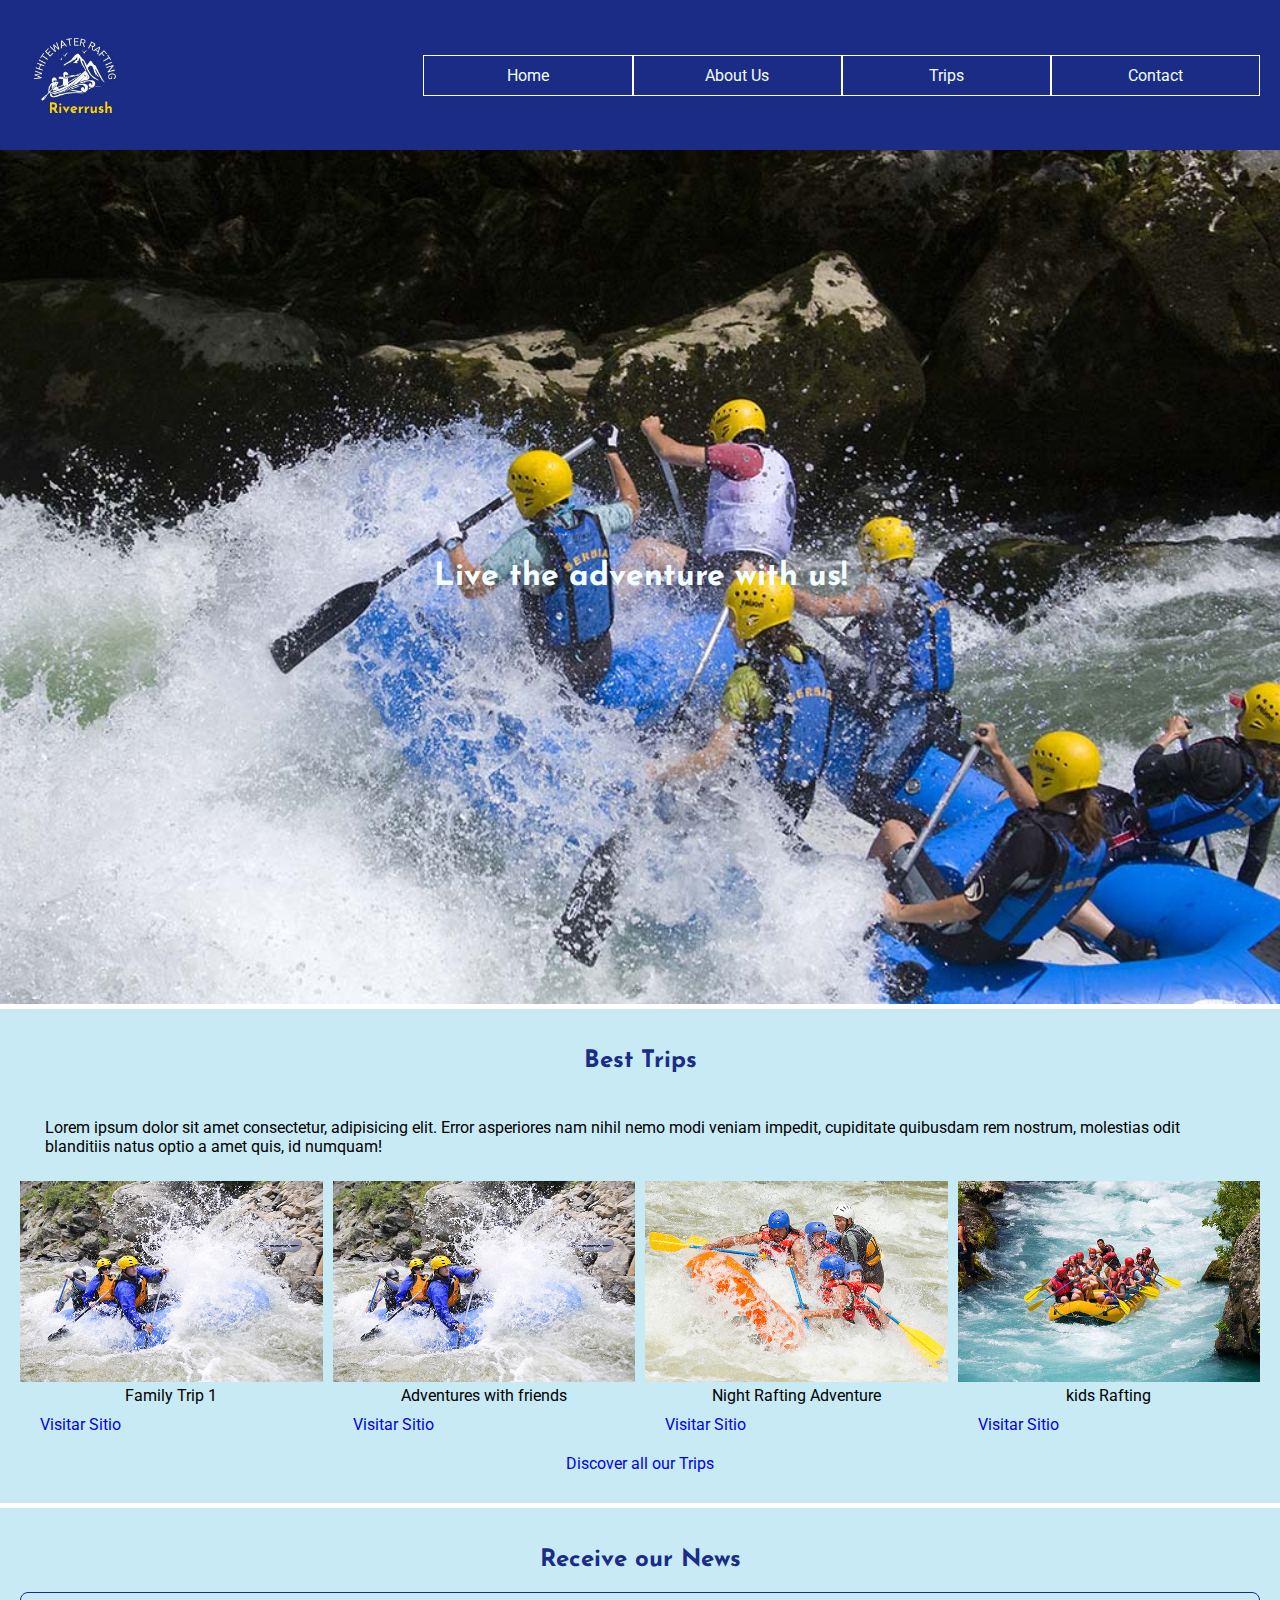
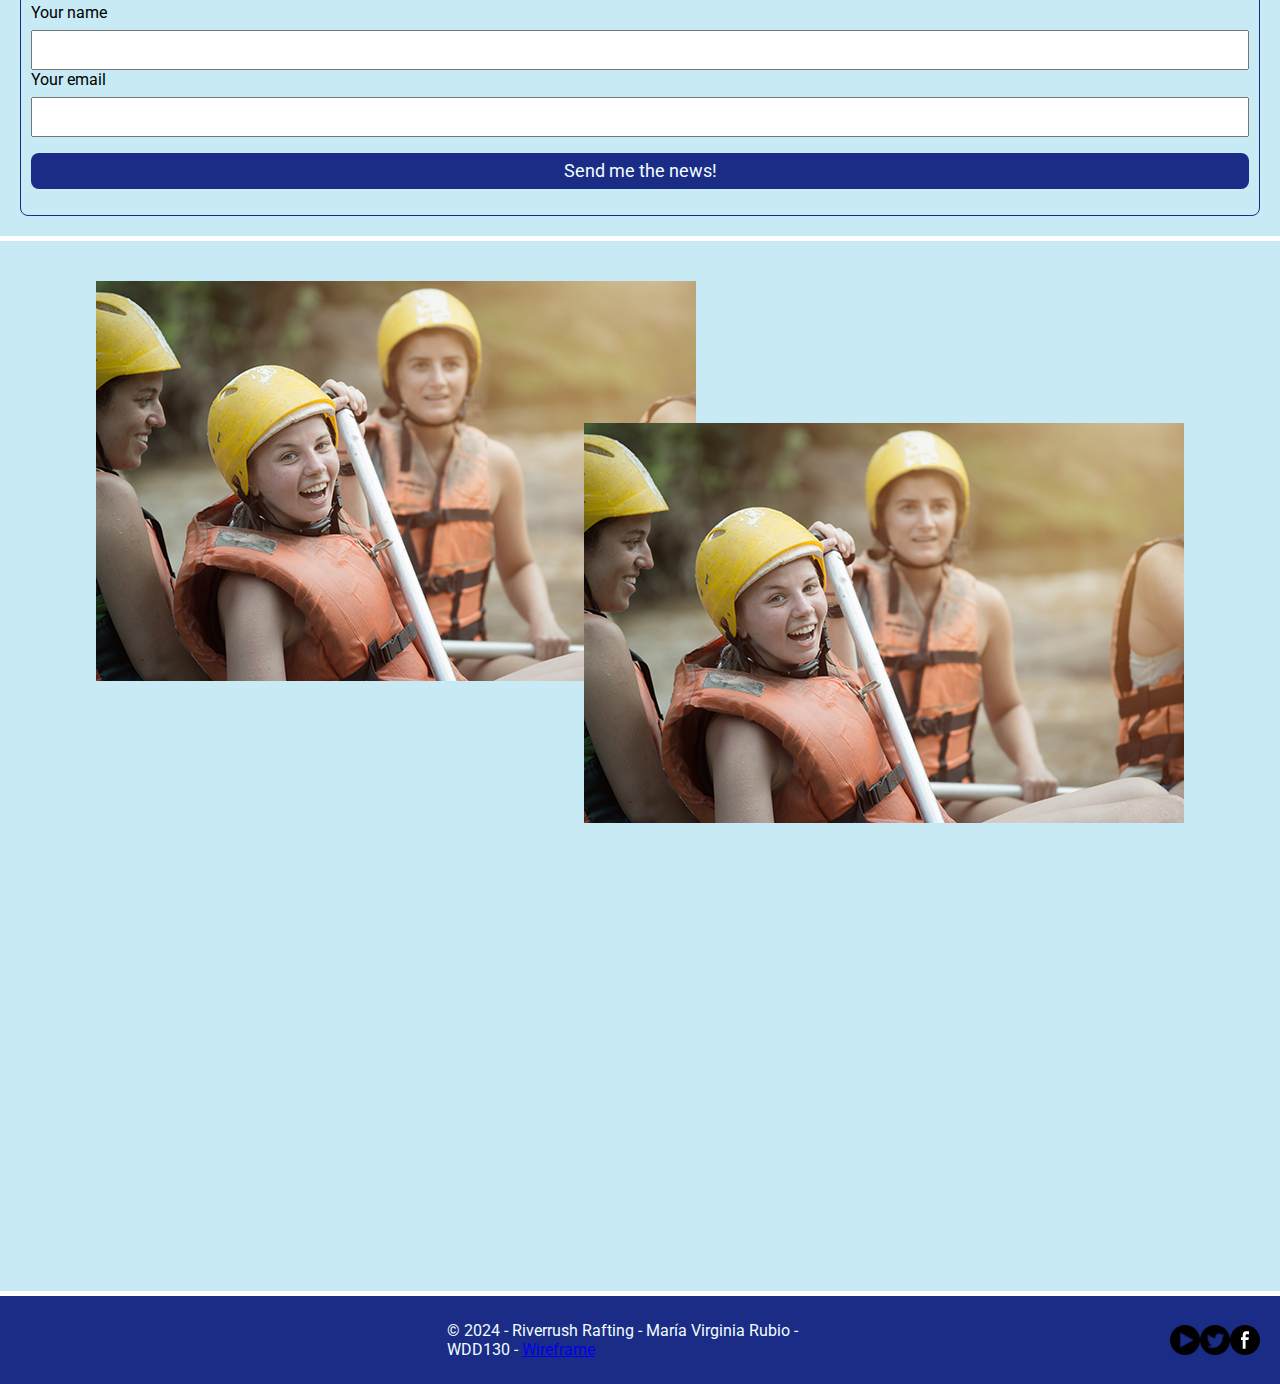
==== wwr/index.html @ 0f79fad1 "c" ====
<!DOCTYPE html>
<html lang="en-US">
<head>
    <meta charset="UTF-8">
    <meta name="viewport" content="width=device-width, initial-scale=1.0">
    <meta name="description" content="Riverrush WebSite">
    <meta name="author" content="María Virginia Rubio">
    <link rel="stylesheet" href="styles/rafting.css">
    <title>Riverrush  | María Virginia Rubio</title>
</head>
<body class="indexpage">
    <header>
        <img src="images/riverrush-logo.jpg" alt="logo Riverrush" width="150">
        <nav>
            <ul class="navigation">
            <li><a href="index.html">Home</a></li>
            <li><a href="about.html">About Us</a></li>
            <li><a href="trips.html">Trips</a></li>
            <li><a href="contact.html">Contact</a></li>
        </ul>
        </nav>
    </header>
    <main>
        <div class="hero">
            <img src="images/rafting63_1024.jpg" alt="">
             <h1>Live the adventure with us!</h1>
        </div>
        <section>
            <h2>Best Trips</h2>
            <p>Lorem ipsum dolor sit amet consectetur, adipisicing elit. Error asperiores nam nihil nemo modi veniam impedit, cupiditate quibusdam rem nostrum, molestias odit blanditiis natus optio a amet quis, id numquam!</p>
            <div class="adventuregrid">
            <figure><img src="images/rafting29_600.jpg" alt=""><figcaption>Family Trip 1</figcaption><a href="trips.html" class="button-link">Visitar Sitio</a>
            </figure>
            <figure><img src="images/rafting29_600.jpg" alt=""><figcaption>Adventures with friends</figcaption><a href="trips.html" class="button-link">Visitar Sitio</a></figure>
            <figure><img src="images/rafting30_600.jpg" alt=""><figcaption>Night Rafting Adventure</figcaption><a href="trips.html" class="button-link">Visitar Sitio</a></figure>
            <figure><img src="images/rafting53_600.jpg" alt=""><figcaption>kids Rafting</figcaption><a href="trips.html" class="button-link">Visitar Sitio</a></figure>
            </div>
            <div class="adventuregrid">
                <a href="trips.html" class="button-link">Discover all our Trips</a>
        </section>  
        <section>
            <h2>Receive our News</h2>
           <div class="news"><form action="">
                <label for="username">Your name</label><input type="text" id="username">
                <label for="email">Your email</label><input type="email" id="email">
                <button>Send me the news!</button>
            </form>
        </div> 
        </section>  
        <section>
            <div class="gridcompany">
             
                <div class="companyfeatures">
                    <img src="images/rafting21_600.png" alt="">
             </div>
             <div class="companyfeatures2">
                <img src="images/rafting21_600.png" alt="">
         </div>
             

        </div>
        </section> 
    </main> 
    <footer>
        <p></p>
        <p>&copy; 2024 - Riverrush Rafting - María Virginia Rubio - WDD130 - <a href="images/wireframe-home.jpg">Wireframe</a></p>
        <nav class="social">
            <a href="#"><img src="images/facebook-icon.svg" alt=""></a>
            <a href="#"><img src="images/twitter-icon.png" alt=""></a>
            <a href="#"><img src="images/youtube-icon.png" alt=""></a>
        </nav>
    </footer>
</body>
</html>
---- wwr/styles/rafting.css ----
@import url('https://fonts.googleapis.com/css2?family=Josefin+Sans:wght@700&family=Roboto&display=swap');

:root{
    /*primary-color, secondary-color, accent1-color, 
    accent2-color, heading-font, paragraph-font, 
    nav-background-color, nav-link-color, nav-hover-link-color,*/

    --primary-color:#1A2C85;
    --secondary-color:#FFD400;
    --accent1-color:#F2FDFF;
    --accent2-color:#B3001B;
    
    --heading-font:'Josefin Sans',serif;
    --paragraph-font:'Roboto',serif;
    
    --nav-background-color:#FFD400;
    --nav-link-color:#1A2C85;
    --nav-hover-link-color:#F2FDFF;
    --nav-hover-background-color:#1a2c85;
    --text-color:#000;
    --section-background-color:hsla(194, 68%, 70%, 0.432);
    --text-color:#000;
}

*{
    margin:0;
    padding:0;
    box-sizing:border-box;
    }

body{
      max-width: 1024px;
        margin:0 auto;
        font-family: var(--paragraph-font);
    }   
 .indexpage{
    max-width: 100%;
          margin:0 auto;
          font-family: var(--paragraph-font);
      }   
h1,h2,h3,h4,h5,h6{
    font-family: var(--heading-font);
    color: var(--primary-color);
    text-align: center; /*added*/
    padding:20px;
}

p{
    padding:25px;
    color: var(--text-color);
}

.sociallinks a{
    text-decoration:none;  
 
 }
 .hero, .bighero{
    position: relative;
       
}
.bighero{
  background-image:url(../images/main-riverrush2.jpg);
  background-size: cover;
  width: 100%;
  height: 100vh;
 background-position: 50% 50%;
       
}
.hero img{
    display:block;
    width: 100%;
    height: auto;
}
.hero h1{
    position: absolute;
    /*top: 100px;
    left:300px;*/
    top: 50%;
    left: 50%;
    transform: translate(-50%, -50%); /* Align the element to the center */
    color:var(--accent1-color);
}
.hero article {
    position: absolute;
    background-color: rgba(0, 0, 255, 0.301);
    top: 200px;
    padding:20px;
    margin-left:20px;
    margin-right:20px;
}
.hero article p{
   color:var(--accent1-color);
}
.hero article img{
   float:right;
   width: 150px;
   height: auto;
}


header{
   background-color:var(--primary-color);
   display:grid;
   grid-template-columns:1fr 2fr;
   align-items: center;
   gap: 5px;
   padding:0 20px 0 0;
 }

.social img{
   width: 30px;
   height: auto;
   float:right;
    }
.navigation{
       list-style: none;
       display:flex;
       align-content:center;
        }
.navigation li{
    flex: 1 1 100%;
    background-color:var(--primary-color);
    border:1px solid #fff;
    text-align: center;
     }

.navigation a{
    display: block;
    color:var(--accent1-color);
     text-decoration: none;
    padding:10px 5px 10px 5px;
   
        }
.navigation a:hover{
    background-color:var(--secondary-color);
    color:var(--primary-color);
    text-decoration: none;
                    }
.historygrid{
    display:flex;
    /*flex:33% 34% 33%;*/
    justify-content: space-around;
  align-items: center;
  gap:10px;
 }
 .historygrid img{
   width:100%;
 }
 .adventuregrid,.employees{
    display: flex;
  justify-content: space-around;
  align-items: center;
  gap:10px;
   
 }
 .companyinfo{
    display: flex;
    flex-direction: row; 
    justify-content: space-between;
    align-items:start;
    gap:10px;
     
   }
   .contactform, .location {
    flex: 1; 
    padding: 20px;
   }

 .contactform{
     width: 100%; 
  
  justify-content: space-around;
  align-items: start;
 
   
 }
 .location{
    width: 100%; 

   }
   .maplocation{
  margin:2rem 0;

   }
 figure img {
    width: 100%;
    }
    figcaption{
        text-align:center;
        }
section{
 padding:20px;
 margin-top:5px;
 margin-bottom:5px;
 background-color:var(--section-background-color);
  }
footer{
    background-color:var(--primary-color);
    display:grid;
    grid-template-columns:1fr 1fr 1fr;
    align-items: center;
    gap: 5px;
    padding:0 20px 0 0;
    color:var(--accent1-color);
 
  }
  footer p{
    color:var(--accent1-color);
     }
 /*form*/
 form{
    margin:0 auto;
    width: 100%;
    padding:2rem 1rem;
    border: 1px solid #1A2C85;
    border-radius:0.5rem;
   
    display:grid;
    padding:10px;
    } 
    .form-item{
       /* display:grid;*/
        align-items: center;
     } 
     .column{
        grid-template-columns: 1fr;
        margin:0.5rem 0;
        } 
 button{
    background-color: var(--nav-hover-background-color);
    color:var(--accent1-color);
    border:none;
    border-radius: .5rem;
    padding:0.75rem;
    font-size:1.2rem;
    margin:1rem 0;
                    }
    
button:hover{
background-color: var(--secondary-color);
}
label, input, select,textarea, button{
    font-family:var(--paragraph-font);
   width:100%;
}
 label{
    text-align:left;
    margin-bottom:0.5rem;
}
  input, select, textarea, button{
    font-size:1.1rem;
     padding:0.5rem;
 }
 input[type="checkbox"]{
    width:22px;
    height:22px;
    vertical-align: bottom;
            }
input[type="radio"]{
                width:22px;
                height:22px;
                vertical-align: middle
                        }
                      
.gridcompany{
display:grid;
grid-template-columns: 1fr 1fr 1fr 1fr 1fr;
grid-template-rows: 1fr 1fr 1fr 1fr 1fr 1fr 1fr;
gap: 20px;
    padding: 20px;
    justify-items: center;
            }
.companyfeatures{
   grid-column: 1/4;
   grid-row:1/6;
}
 .companyfeatures2{
 grid-column: -1/-4;
 grid-row: 2/5;
}
                           
.button-link {
    display: inline-block;
    background-color:#1A2C85
    color: white;
    padding: 10px 20px;
    text-align: center;
    text-decoration: none;
    border-radius: 5px;
    font-size: 16px;
}

.button-link:hover {
    background-color:#FFD400;
    color:#1A2C85;
}
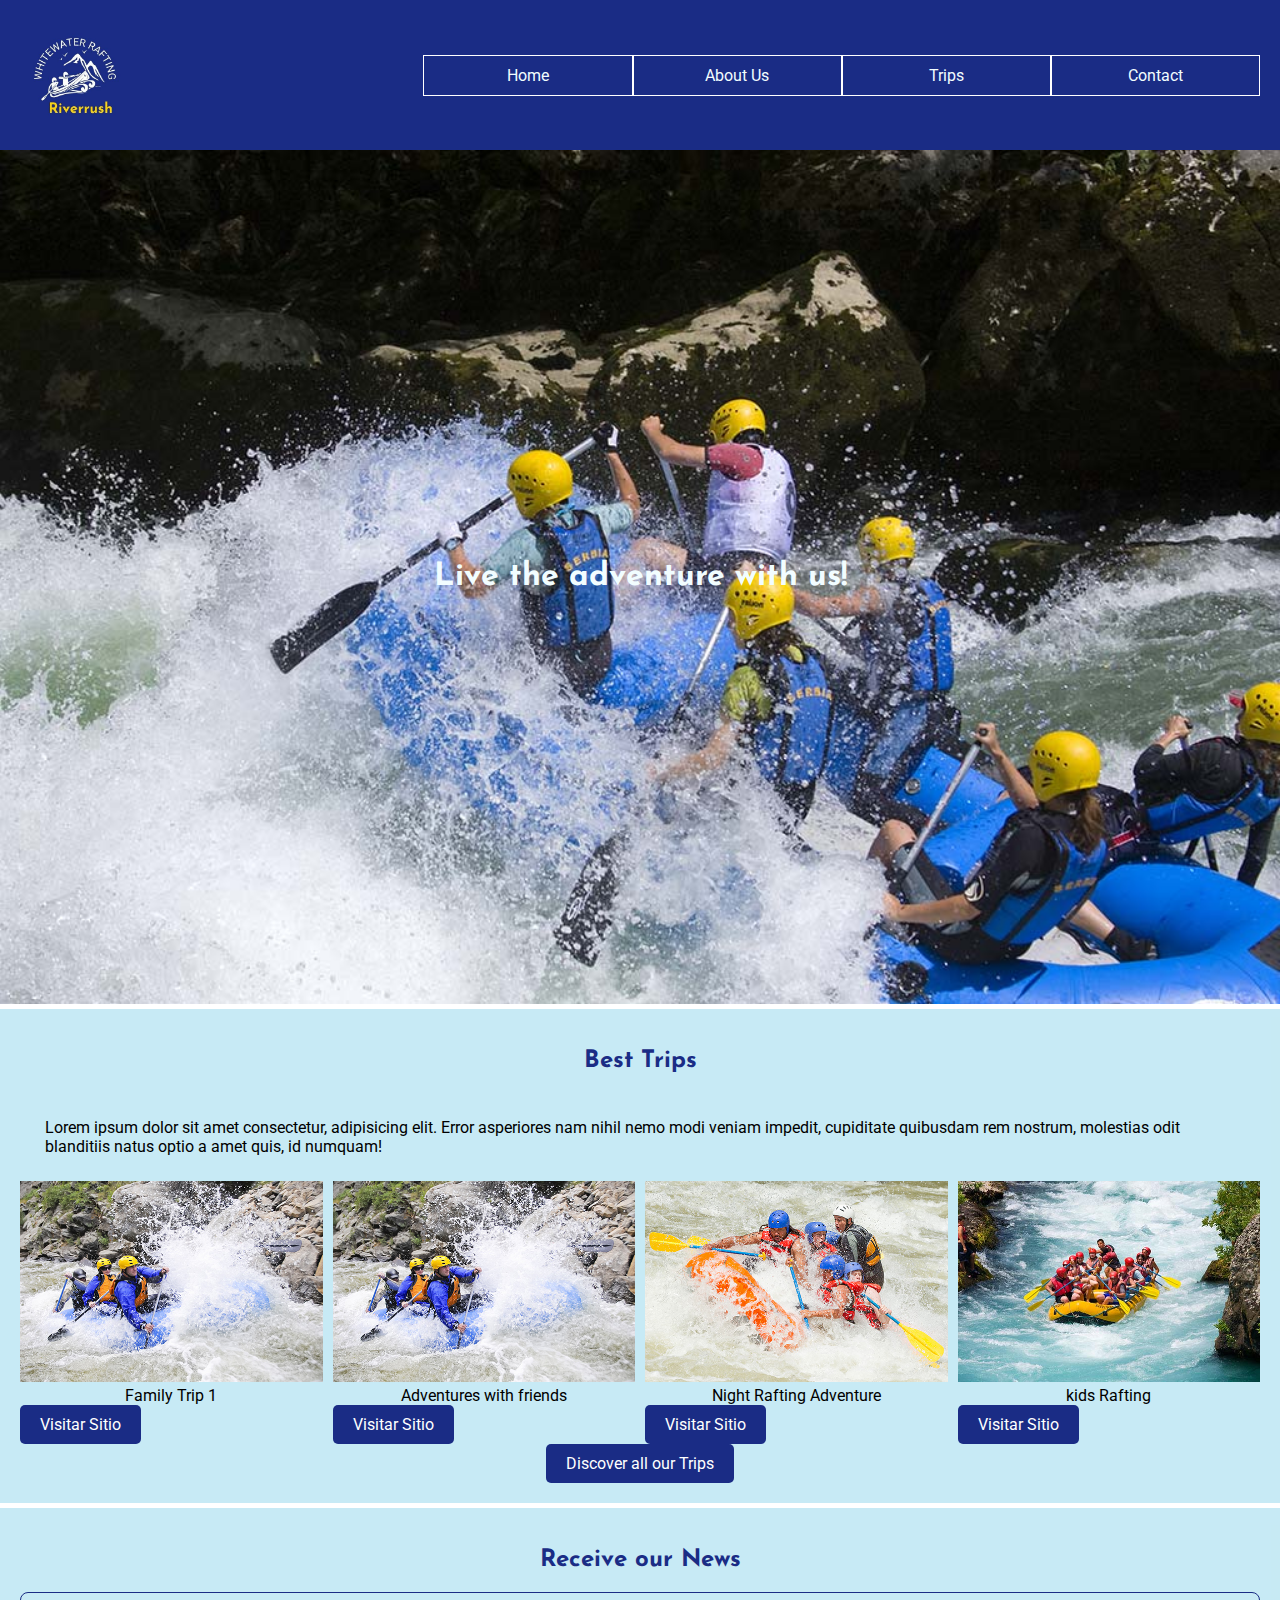
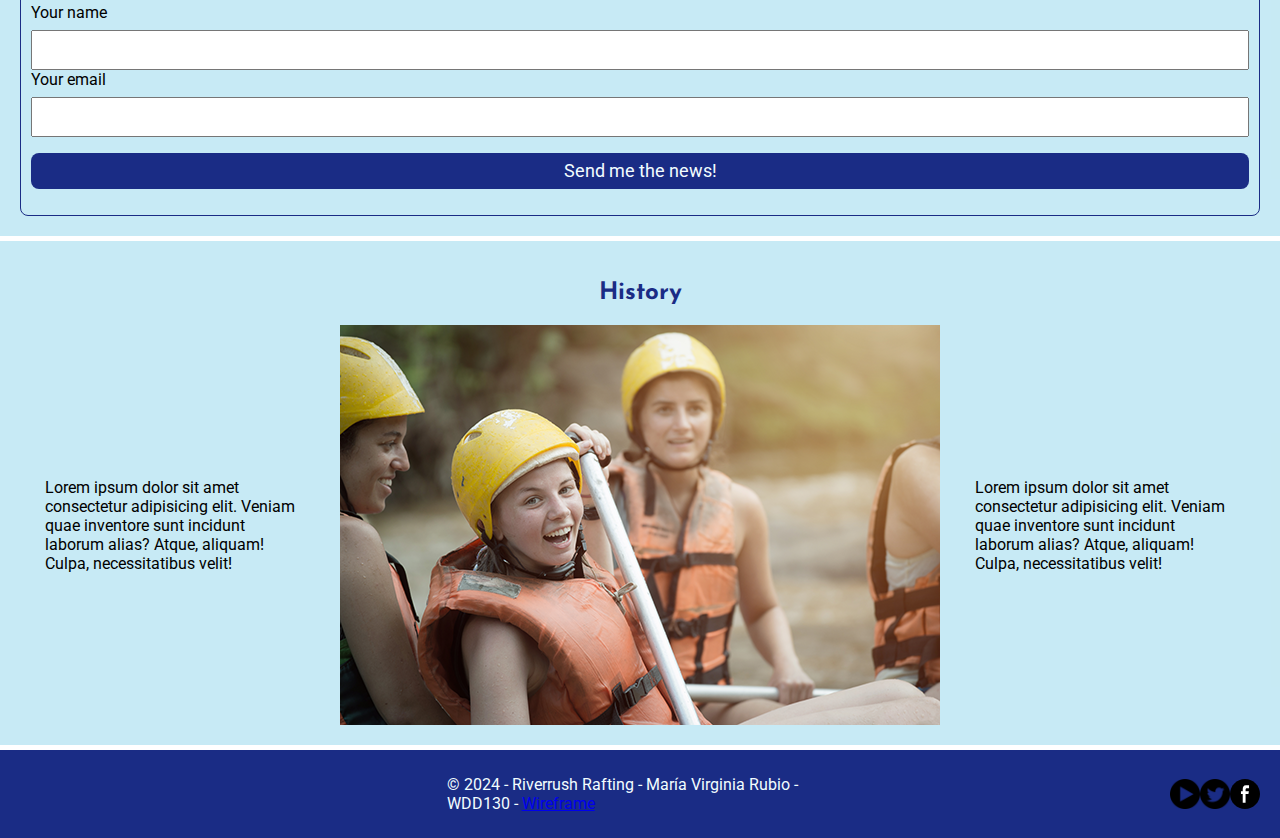
==== commit c37d78db: "ff" ====
--- a/wwr/index.html
+++ b/wwr/index.html
@@ -48,18 +48,13 @@
         </div> 
         </section>  
         <section>
-            <div class="gridcompany">
-             
-                <div class="companyfeatures">
-                    <img src="images/rafting21_600.png" alt="">
-             </div>
-             <div class="companyfeatures2">
-                <img src="images/rafting21_600.png" alt="">
-         </div>
-             
-
+            <h2>History</h2>
+            <div class="historygrid">
+            <p>Lorem ipsum dolor sit amet consectetur adipisicing elit. Veniam quae inventore sunt incidunt laborum alias? Atque, aliquam! Culpa, necessitatibus velit!</p>
+            <img src="images/rafting21_600.png" alt="happy client">
+            <p>Lorem ipsum dolor sit amet consectetur adipisicing elit. Veniam quae inventore sunt incidunt laborum alias? Atque, aliquam! Culpa, necessitatibus velit!</p>
         </div>
-        </section> 
+        </section>
     </main> 
     <footer>
         <p></p>
--- a/wwr/styles/rafting.css
+++ b/wwr/styles/rafting.css
@@ -136,14 +136,14 @@
     color:var(--primary-color);
     text-decoration: none;
                     }
-.historygrid{
+.historygrid, .companygrid{
     display:flex;
     /*flex:33% 34% 33%;*/
     justify-content: space-around;
   align-items: center;
   gap:10px;
  }
- .historygrid img{
+ .historygrid img, .companygrid img{
    width:100%;
  }
  .adventuregrid,.employees{
@@ -262,26 +262,10 @@
                 vertical-align: middle
                         }
                       
-.gridcompany{
-display:grid;
-grid-template-columns: 1fr 1fr 1fr 1fr 1fr;
-grid-template-rows: 1fr 1fr 1fr 1fr 1fr 1fr 1fr;
-gap: 20px;
-    padding: 20px;
-    justify-items: center;
-            }
-.companyfeatures{
-   grid-column: 1/4;
-   grid-row:1/6;
-}
- .companyfeatures2{
- grid-column: -1/-4;
- grid-row: 2/5;
-}
                            
 .button-link {
     display: inline-block;
-    background-color:#1A2C85
+    background-color:#1A2C85;
     color: white;
     padding: 10px 20px;
     text-align: center;
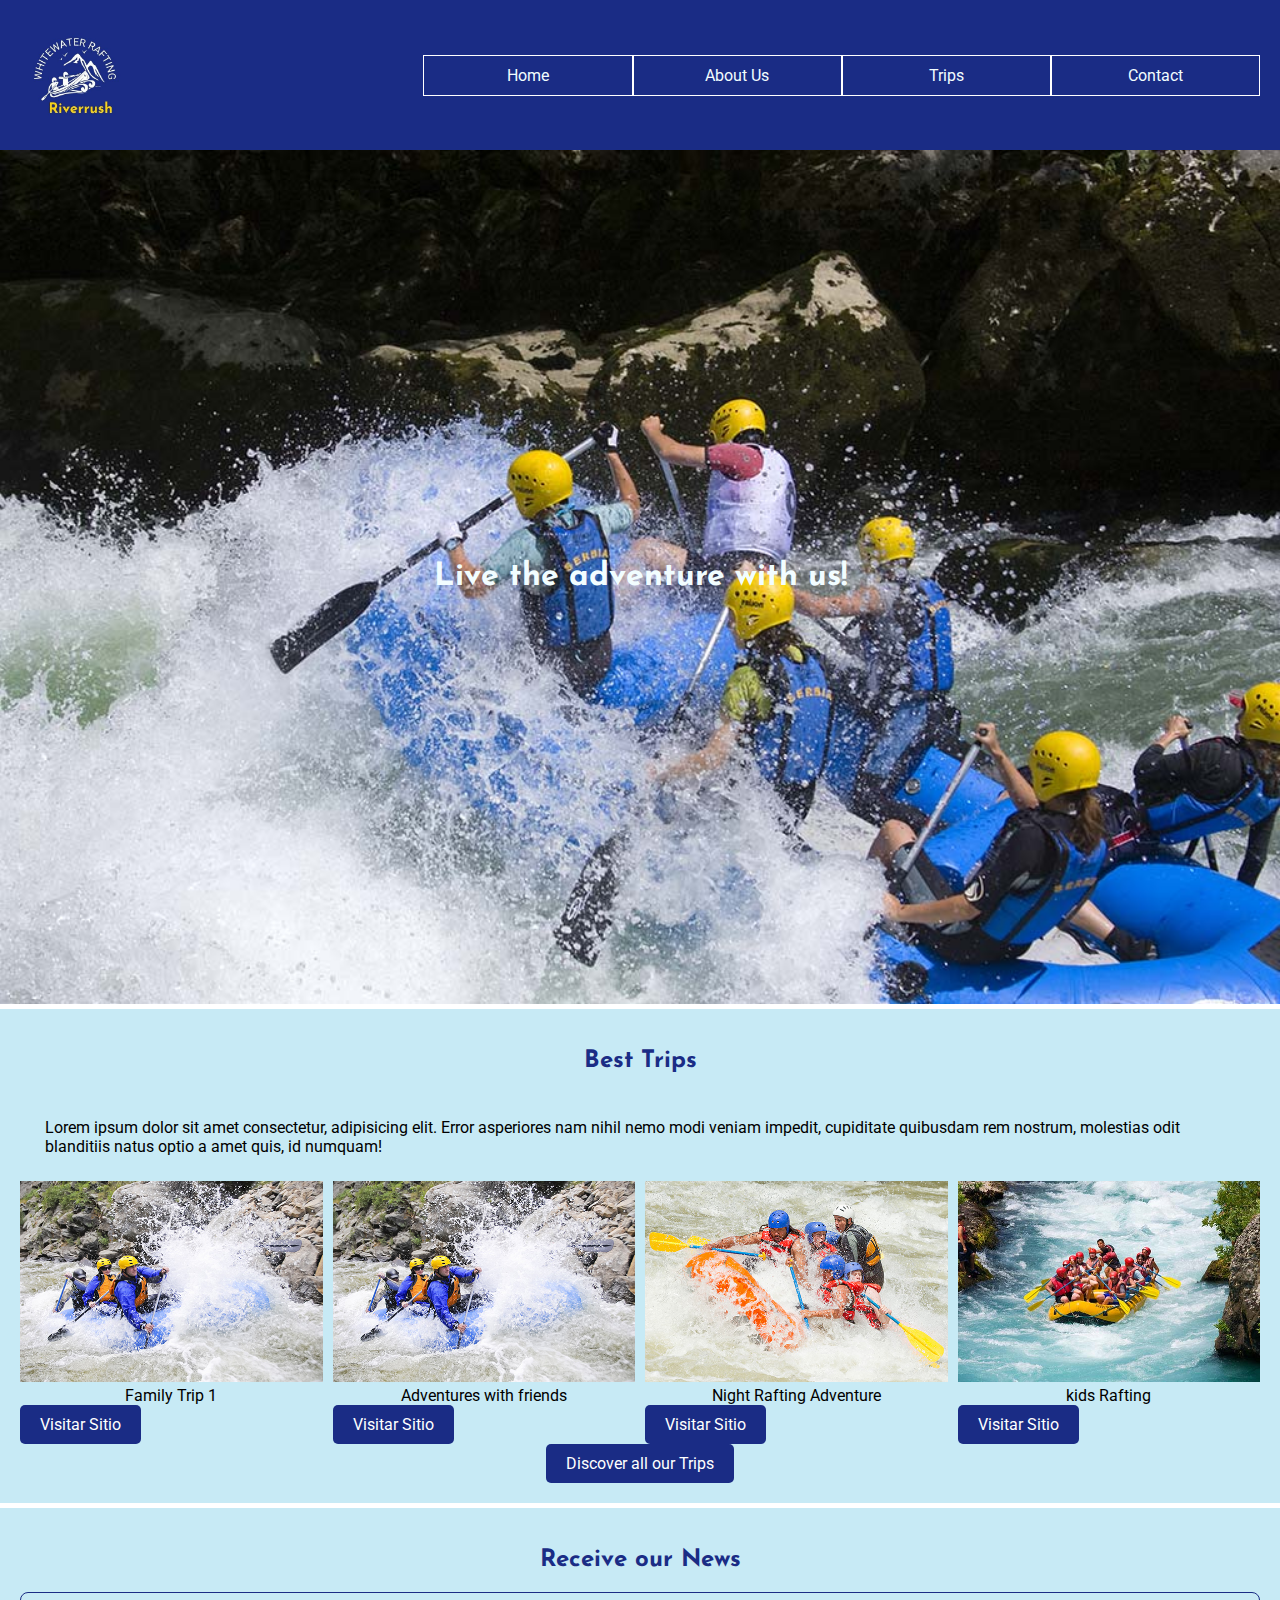
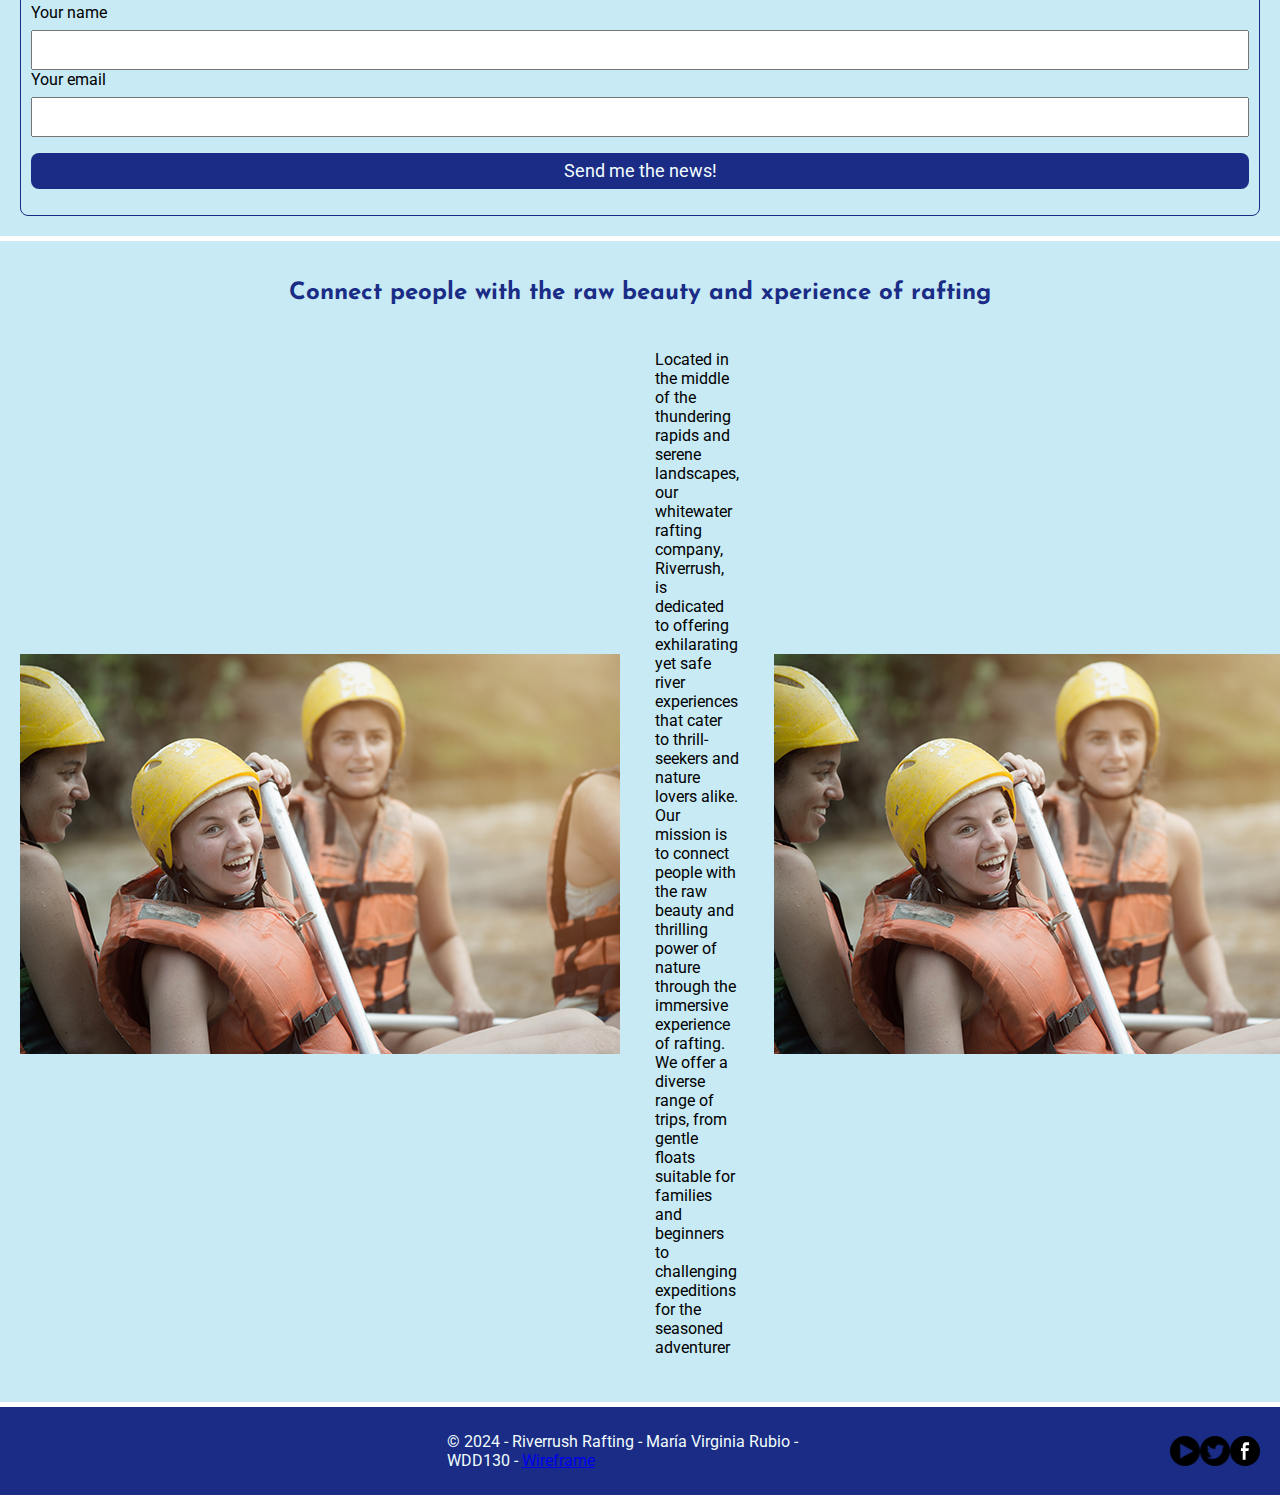
==== commit 0a46f725: "dsds" ====
--- a/wwr/index.html
+++ b/wwr/index.html
@@ -48,11 +48,12 @@
         </div> 
         </section>  
         <section>
-            <h2>History</h2>
-            <div class="historygrid">
-            <p>Lorem ipsum dolor sit amet consectetur adipisicing elit. Veniam quae inventore sunt incidunt laborum alias? Atque, aliquam! Culpa, necessitatibus velit!</p>
+            <h2>Connect people with the raw beauty and xperience of rafting</h2>
+            <div class="companygrid">
+            <img src="images/rafting21_600.png" alt="happy client"> 
+                <p>Located in the middle of the thundering rapids and serene landscapes, our whitewater rafting company, Riverrush, is dedicated to offering exhilarating yet safe river experiences that cater to thrill-seekers and nature lovers alike. Our mission is to connect people with the raw beauty and thrilling power of nature through the immersive experience of rafting. We offer a diverse range of trips, from gentle floats suitable for families and beginners to challenging expeditions for the seasoned adventurer</p>   
             <img src="images/rafting21_600.png" alt="happy client">
-            <p>Lorem ipsum dolor sit amet consectetur adipisicing elit. Veniam quae inventore sunt incidunt laborum alias? Atque, aliquam! Culpa, necessitatibus velit!</p>
+            
         </div>
         </section>
     </main> 
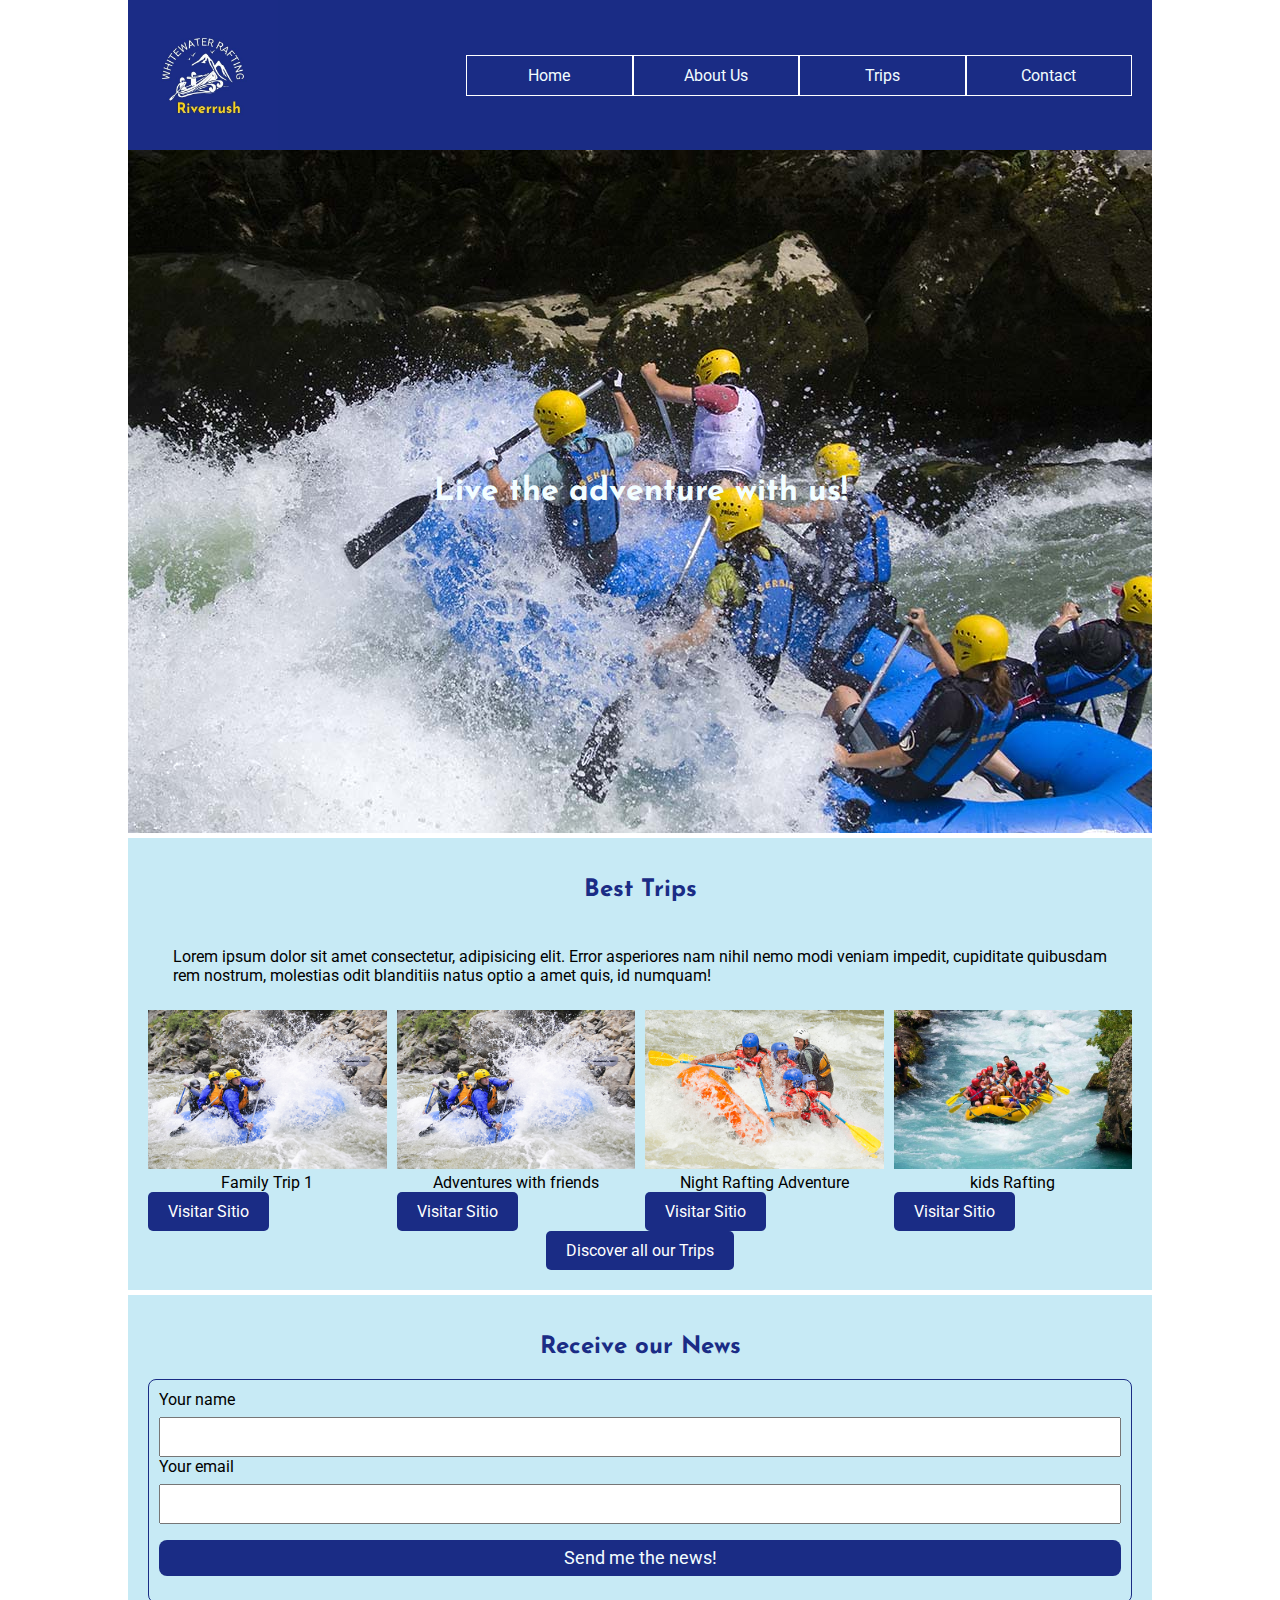
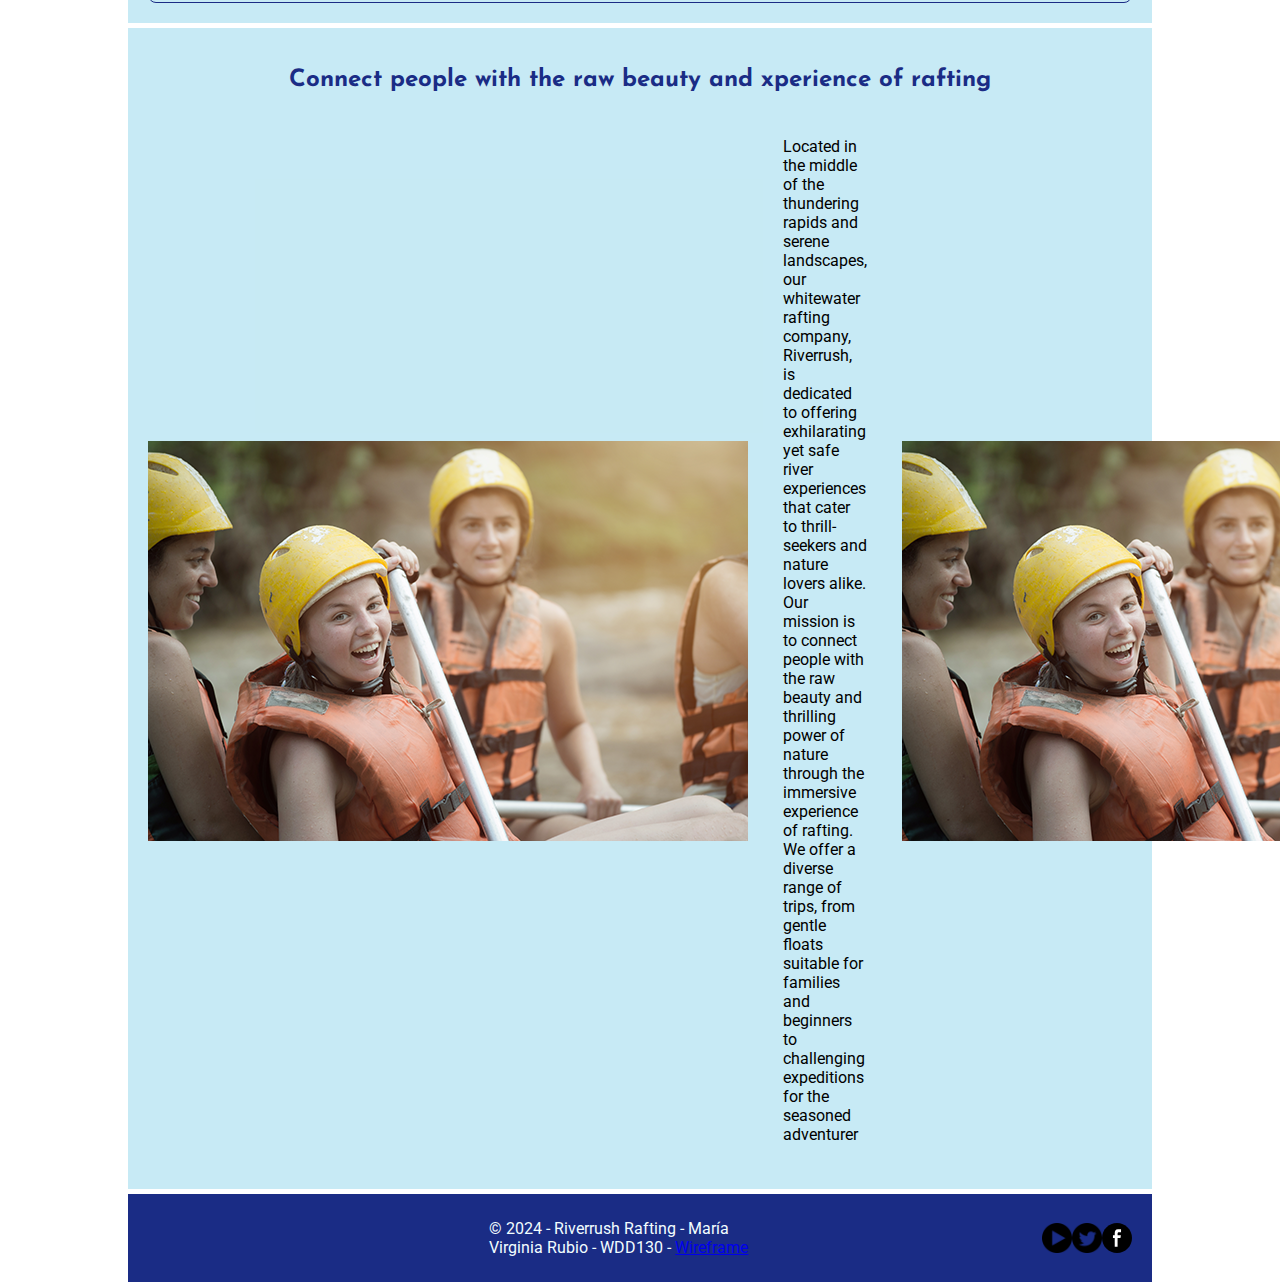
==== commit 171fb5dd: "bb" ====
--- a/wwr/index.html
+++ b/wwr/index.html
@@ -8,7 +8,7 @@
     <link rel="stylesheet" href="styles/rafting.css">
     <title>Riverrush  | María Virginia Rubio</title>
 </head>
-<body class="indexpage">
+<body>
     <header>
         <img src="images/riverrush-logo.jpg" alt="logo Riverrush" width="150">
         <nav>
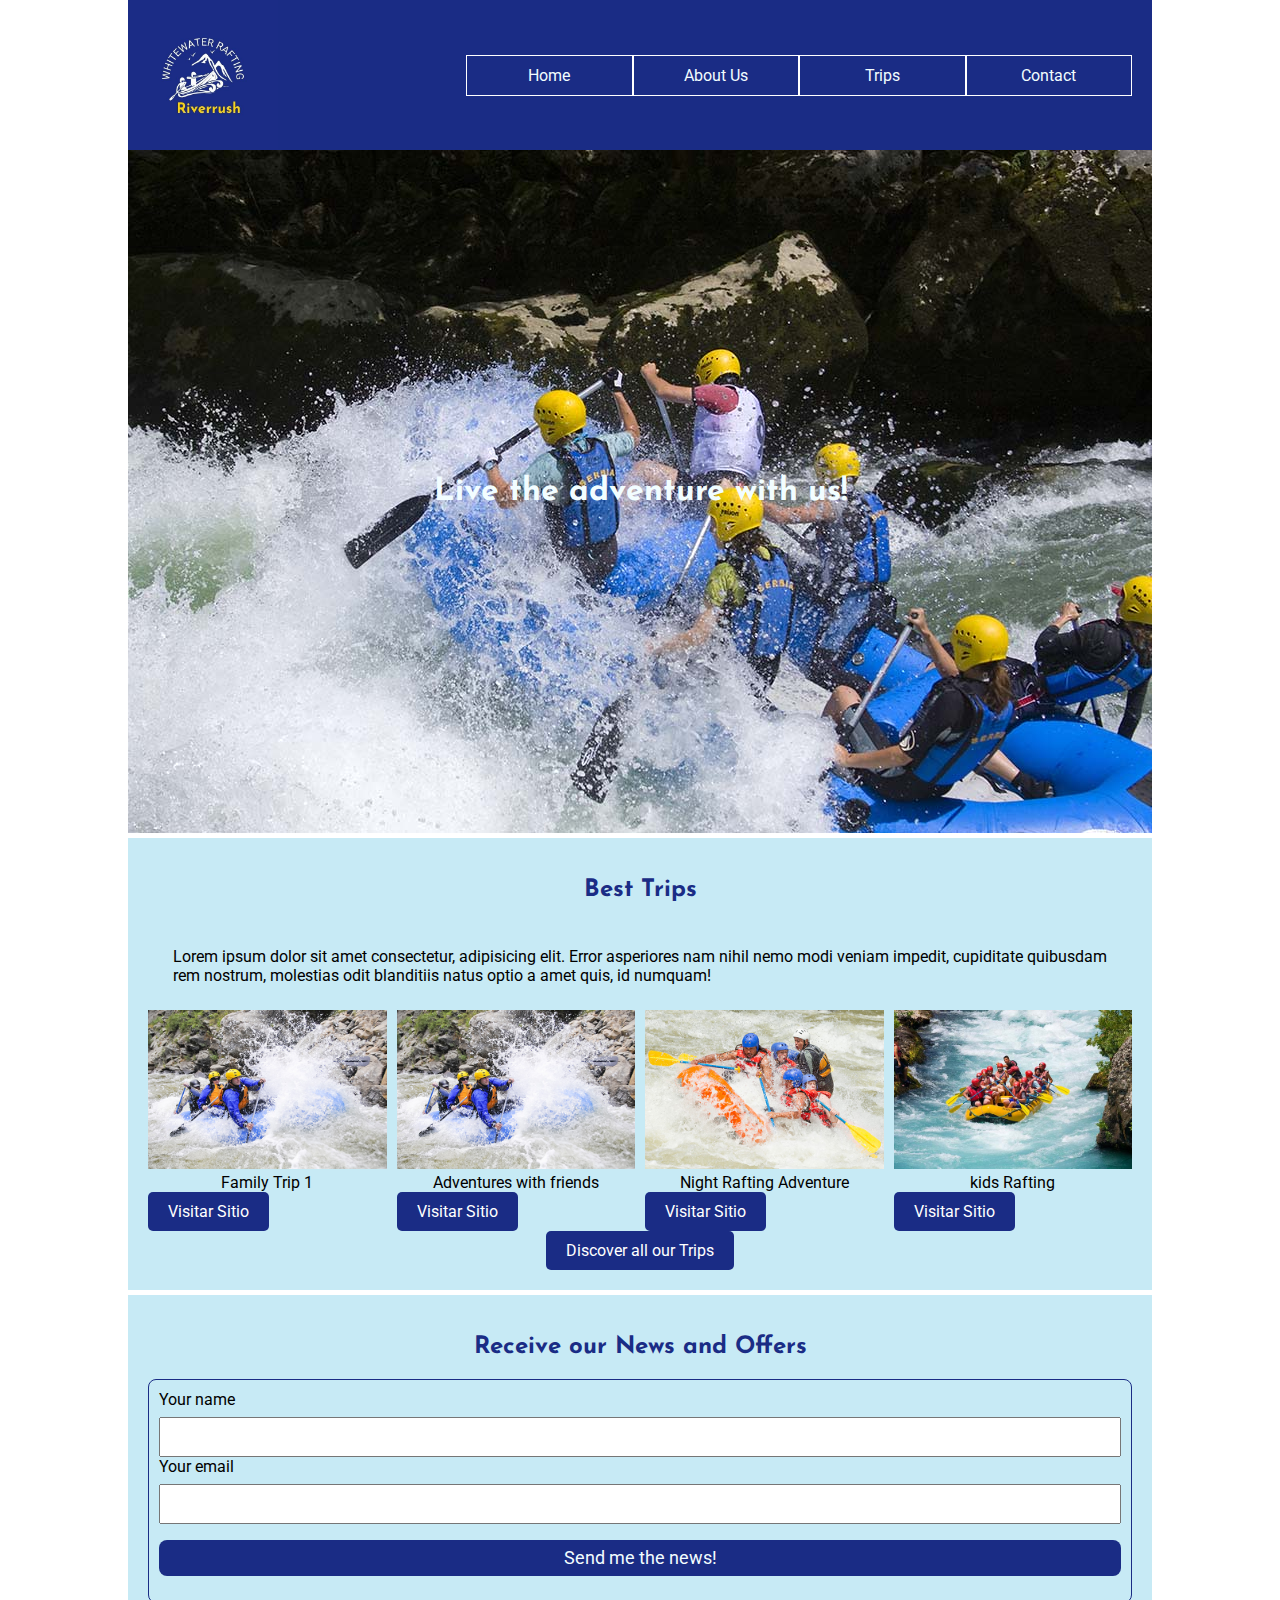
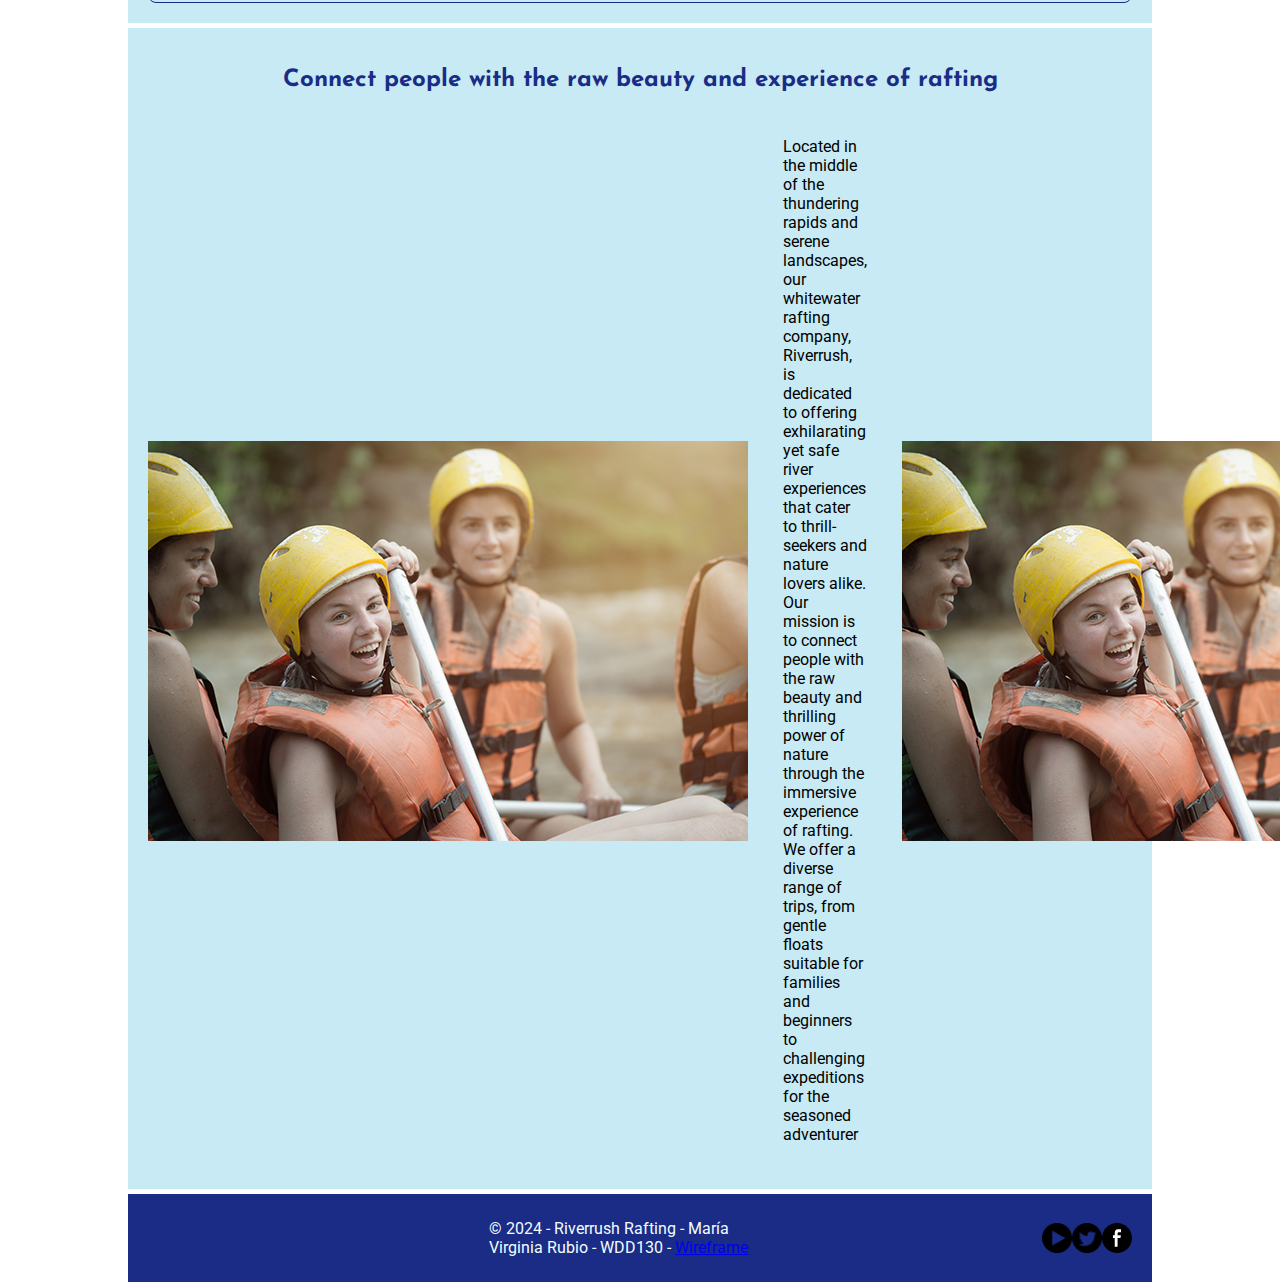
==== commit 7c4b4994: "dd" ====
--- a/wwr/index.html
+++ b/wwr/index.html
@@ -39,7 +39,7 @@
                 <a href="trips.html" class="button-link">Discover all our Trips</a>
         </section>  
         <section>
-            <h2>Receive our News</h2>
+            <h2>Receive our News and Offers</h2>
            <div class="news"><form action="">
                 <label for="username">Your name</label><input type="text" id="username">
                 <label for="email">Your email</label><input type="email" id="email">
@@ -48,7 +48,7 @@
         </div> 
         </section>  
         <section>
-            <h2>Connect people with the raw beauty and xperience of rafting</h2>
+            <h2>Connect people with the raw beauty and experience of rafting</h2>
             <div class="companygrid">
             <img src="images/rafting21_600.png" alt="happy client"> 
                 <p>Located in the middle of the thundering rapids and serene landscapes, our whitewater rafting company, Riverrush, is dedicated to offering exhilarating yet safe river experiences that cater to thrill-seekers and nature lovers alike. Our mission is to connect people with the raw beauty and thrilling power of nature through the immersive experience of rafting. We offer a diverse range of trips, from gentle floats suitable for families and beginners to challenging expeditions for the seasoned adventurer</p>   
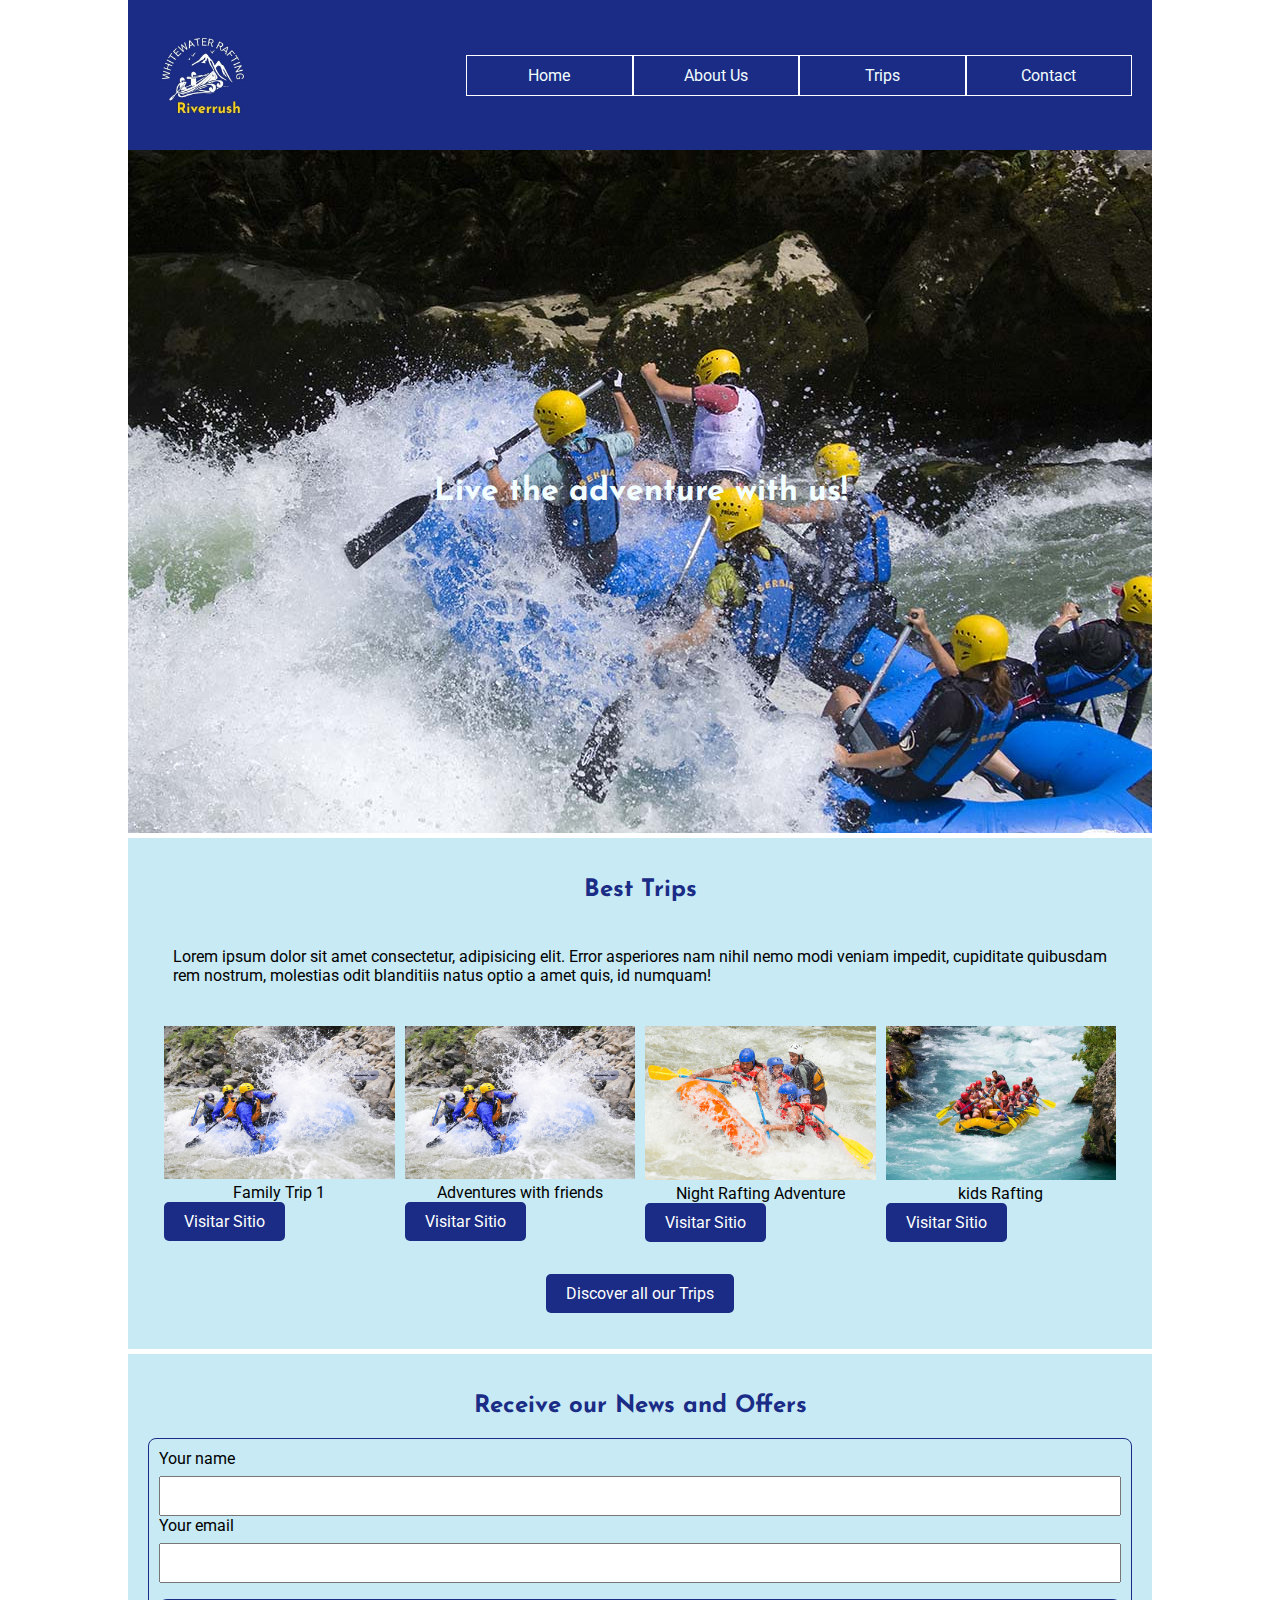
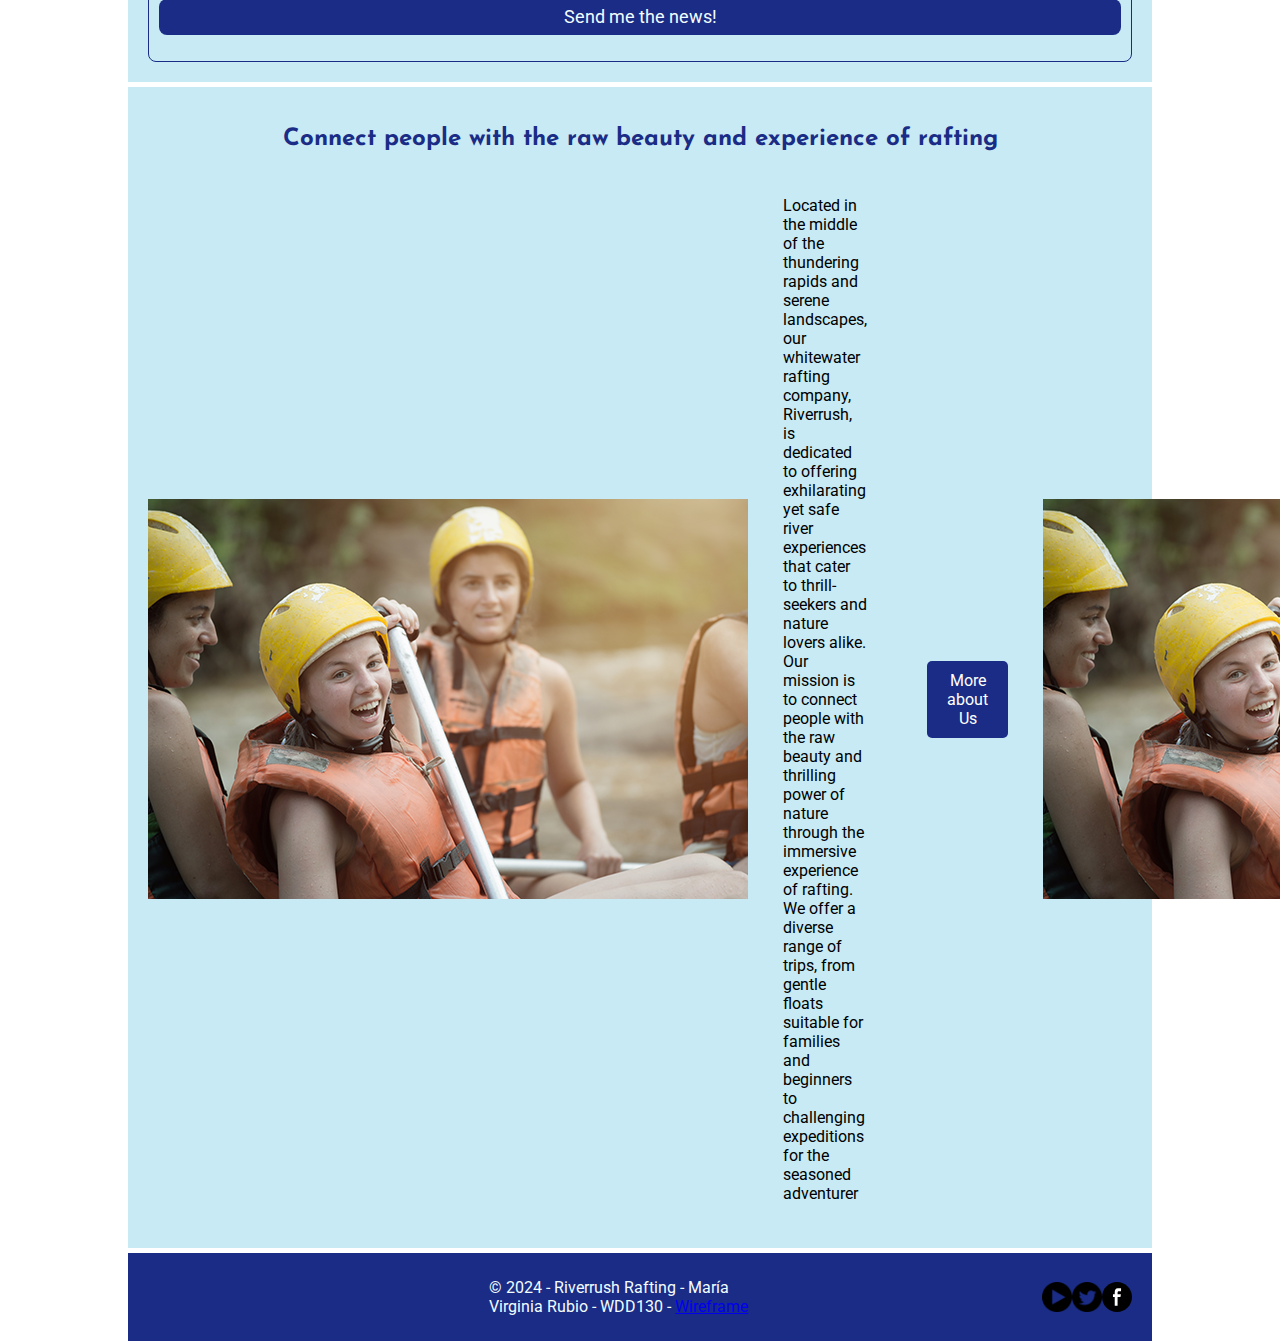
==== commit 3e852fc1: "ff" ====
--- a/wwr/index.html
+++ b/wwr/index.html
@@ -52,7 +52,8 @@
             <div class="companygrid">
             <img src="images/rafting21_600.png" alt="happy client"> 
                 <p>Located in the middle of the thundering rapids and serene landscapes, our whitewater rafting company, Riverrush, is dedicated to offering exhilarating yet safe river experiences that cater to thrill-seekers and nature lovers alike. Our mission is to connect people with the raw beauty and thrilling power of nature through the immersive experience of rafting. We offer a diverse range of trips, from gentle floats suitable for families and beginners to challenging expeditions for the seasoned adventurer</p>   
-            <img src="images/rafting21_600.png" alt="happy client">
+            <p><a href="about.html" class="button-link">More about Us</a></p>
+                <img src="images/rafting21_600.png" alt="happy client">
             
         </div>
         </section>
--- a/wwr/styles/rafting.css
+++ b/wwr/styles/rafting.css
@@ -151,6 +151,7 @@
   justify-content: space-around;
   align-items: center;
   gap:10px;
+  padding:1rem;
    
  }
  .companyinfo{
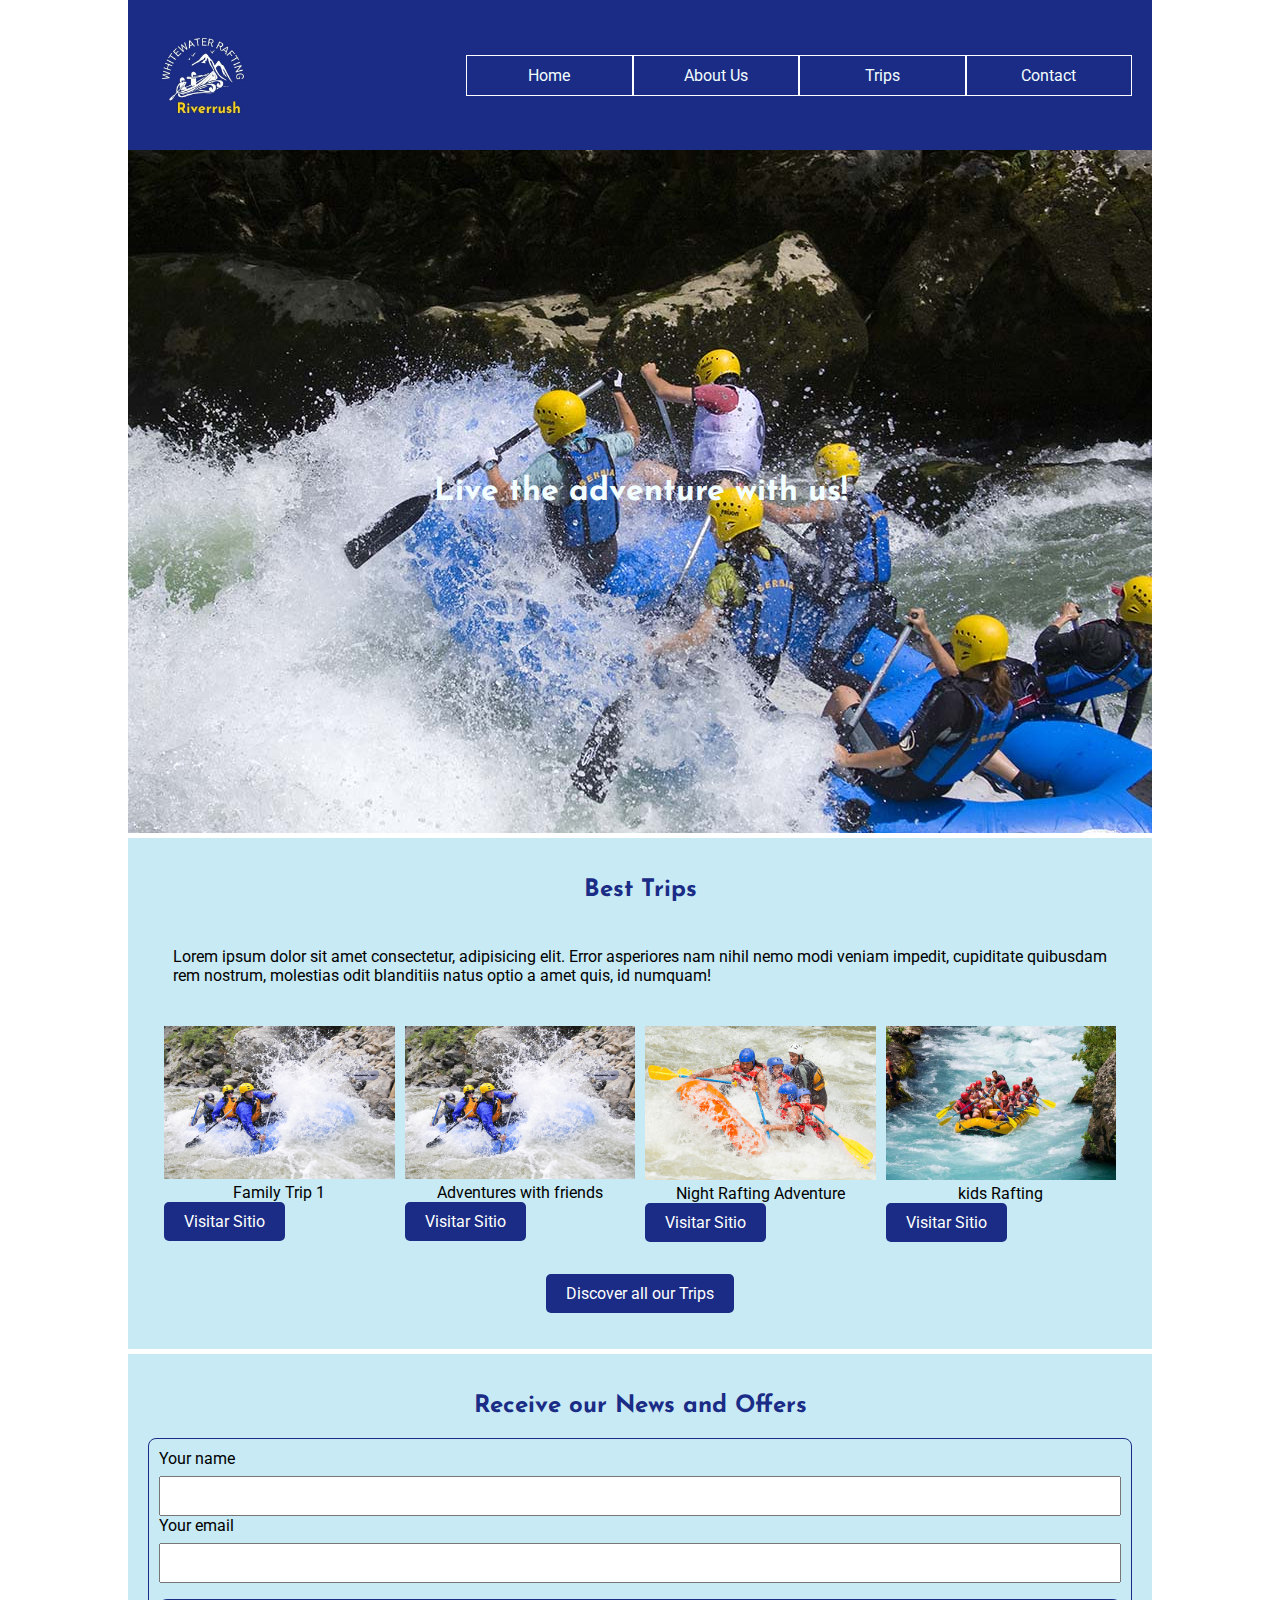
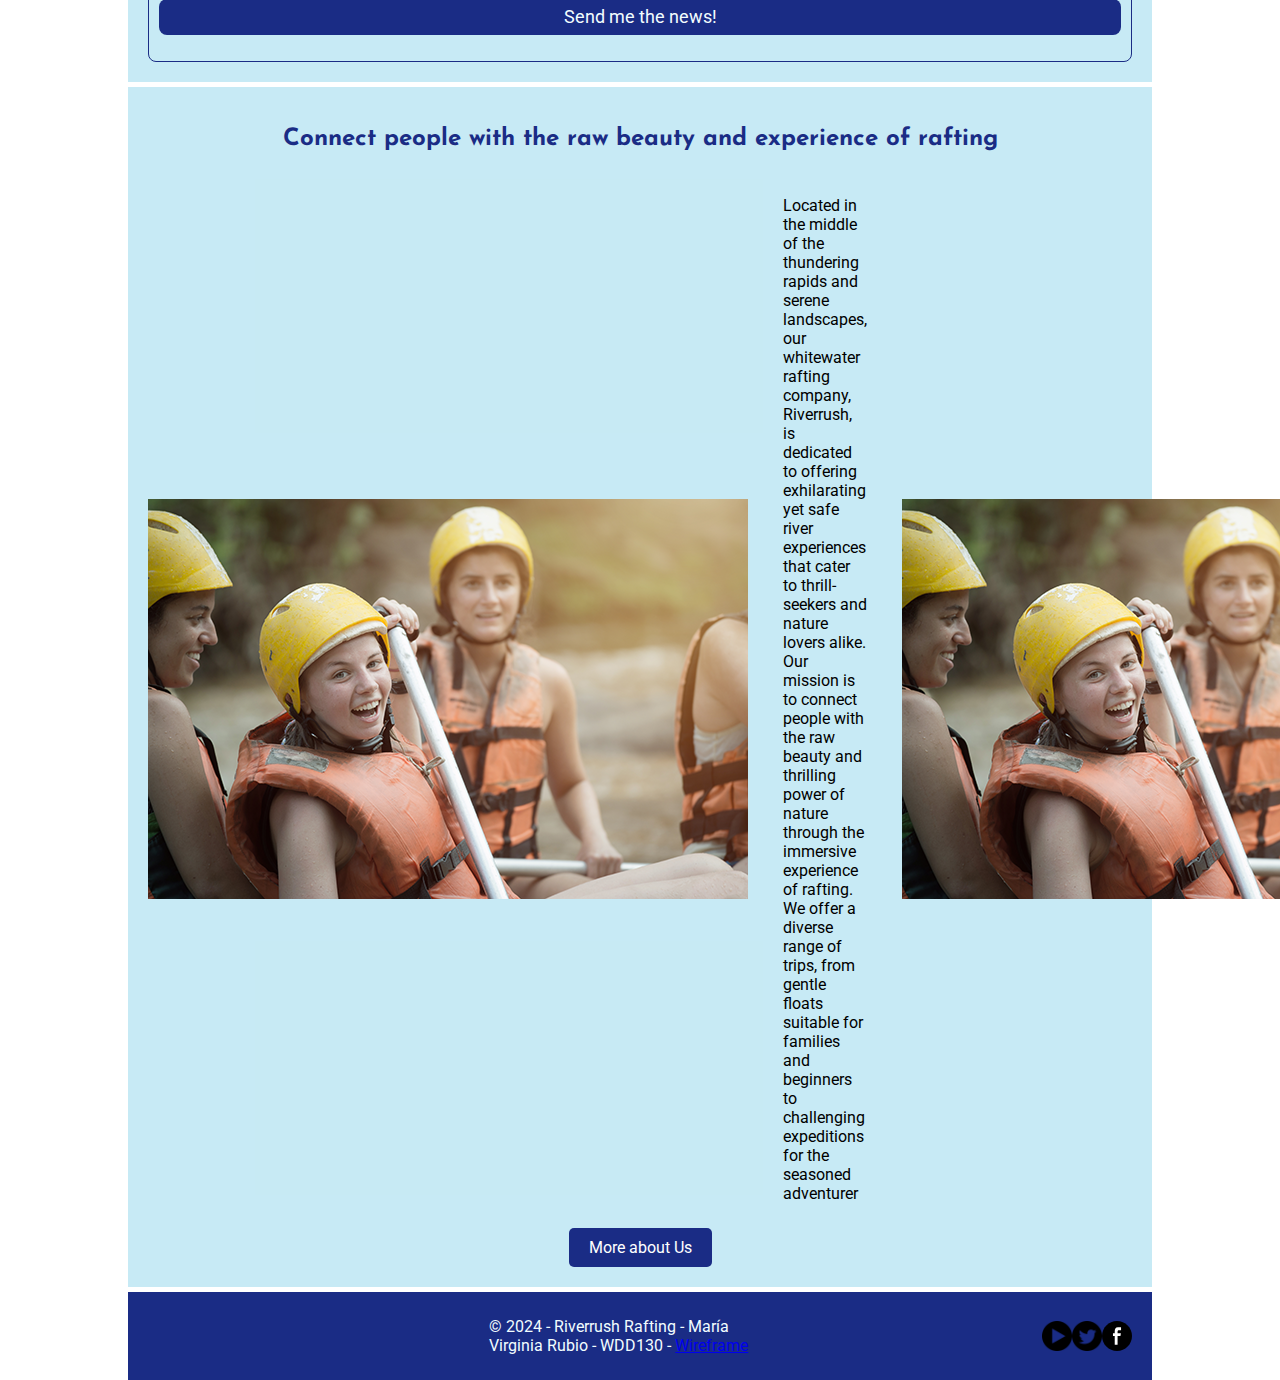
==== commit 6036d0bf: "cc" ====
--- a/wwr/index.html
+++ b/wwr/index.html
@@ -52,10 +52,11 @@
             <div class="companygrid">
             <img src="images/rafting21_600.png" alt="happy client"> 
                 <p>Located in the middle of the thundering rapids and serene landscapes, our whitewater rafting company, Riverrush, is dedicated to offering exhilarating yet safe river experiences that cater to thrill-seekers and nature lovers alike. Our mission is to connect people with the raw beauty and thrilling power of nature through the immersive experience of rafting. We offer a diverse range of trips, from gentle floats suitable for families and beginners to challenging expeditions for the seasoned adventurer</p>   
-            <p><a href="about.html" class="button-link">More about Us</a></p>
+           
                 <img src="images/rafting21_600.png" alt="happy client">
-            
+         
         </div>
+        <div class="companygrid"><a href="about.html" class="button-link">More about Us</a></div>
         </section>
     </main> 
     <footer>
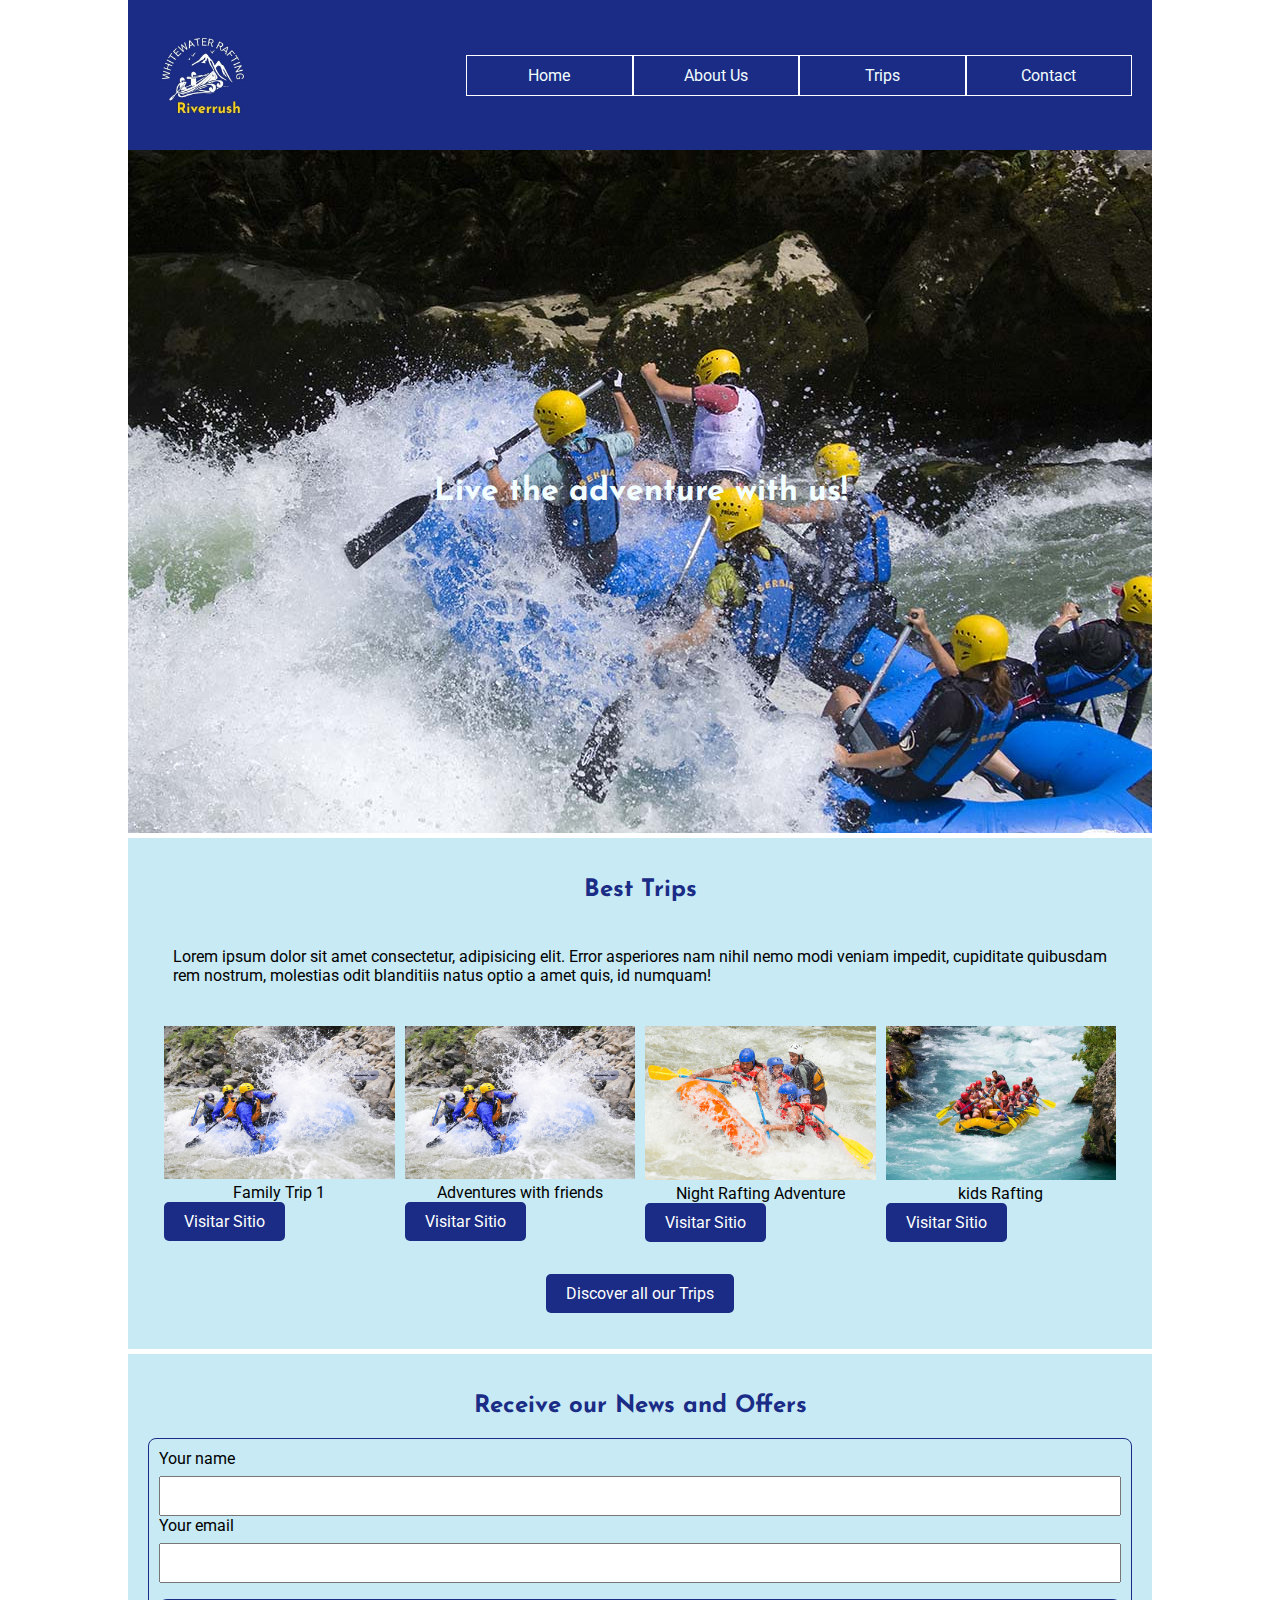
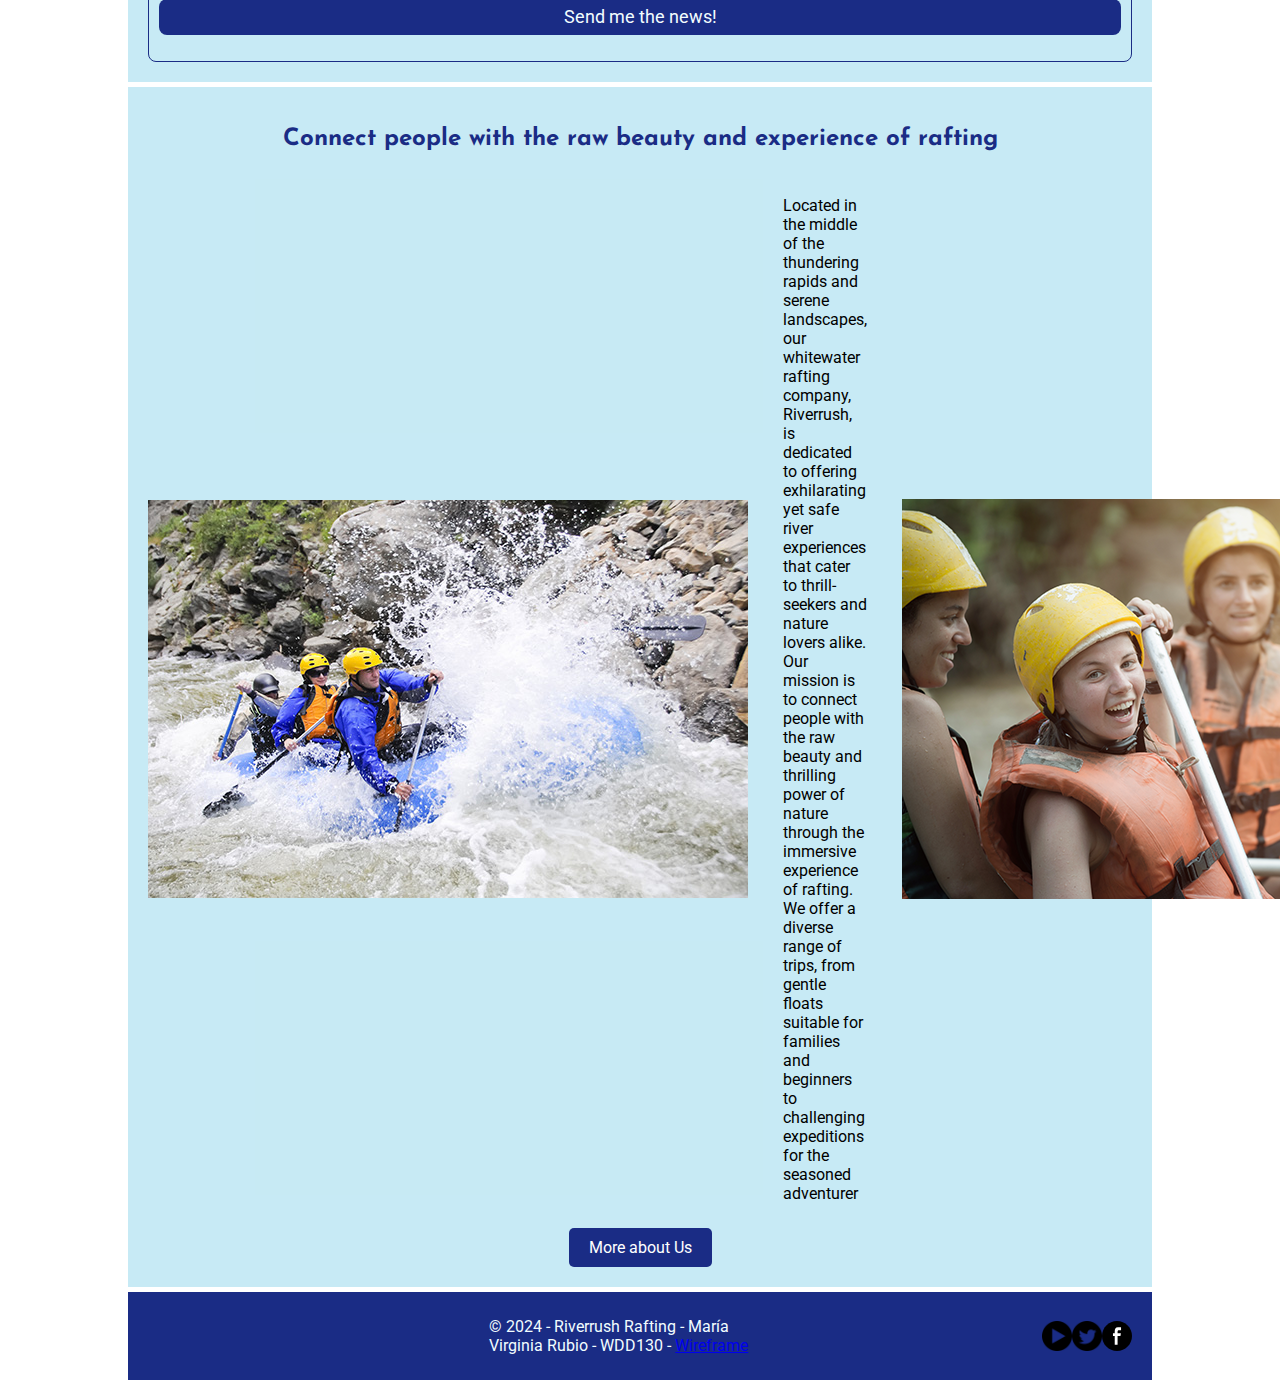
==== commit 67fb2408: "ff" ====
--- a/wwr/index.html
+++ b/wwr/index.html
@@ -50,7 +50,7 @@
         <section>
             <h2>Connect people with the raw beauty and experience of rafting</h2>
             <div class="companygrid">
-            <img src="images/rafting21_600.png" alt="happy client"> 
+            <img src="images/rafting29_600.jpg" alt="rafting"> 
                 <p>Located in the middle of the thundering rapids and serene landscapes, our whitewater rafting company, Riverrush, is dedicated to offering exhilarating yet safe river experiences that cater to thrill-seekers and nature lovers alike. Our mission is to connect people with the raw beauty and thrilling power of nature through the immersive experience of rafting. We offer a diverse range of trips, from gentle floats suitable for families and beginners to challenging expeditions for the seasoned adventurer</p>   
            
                 <img src="images/rafting21_600.png" alt="happy client">
